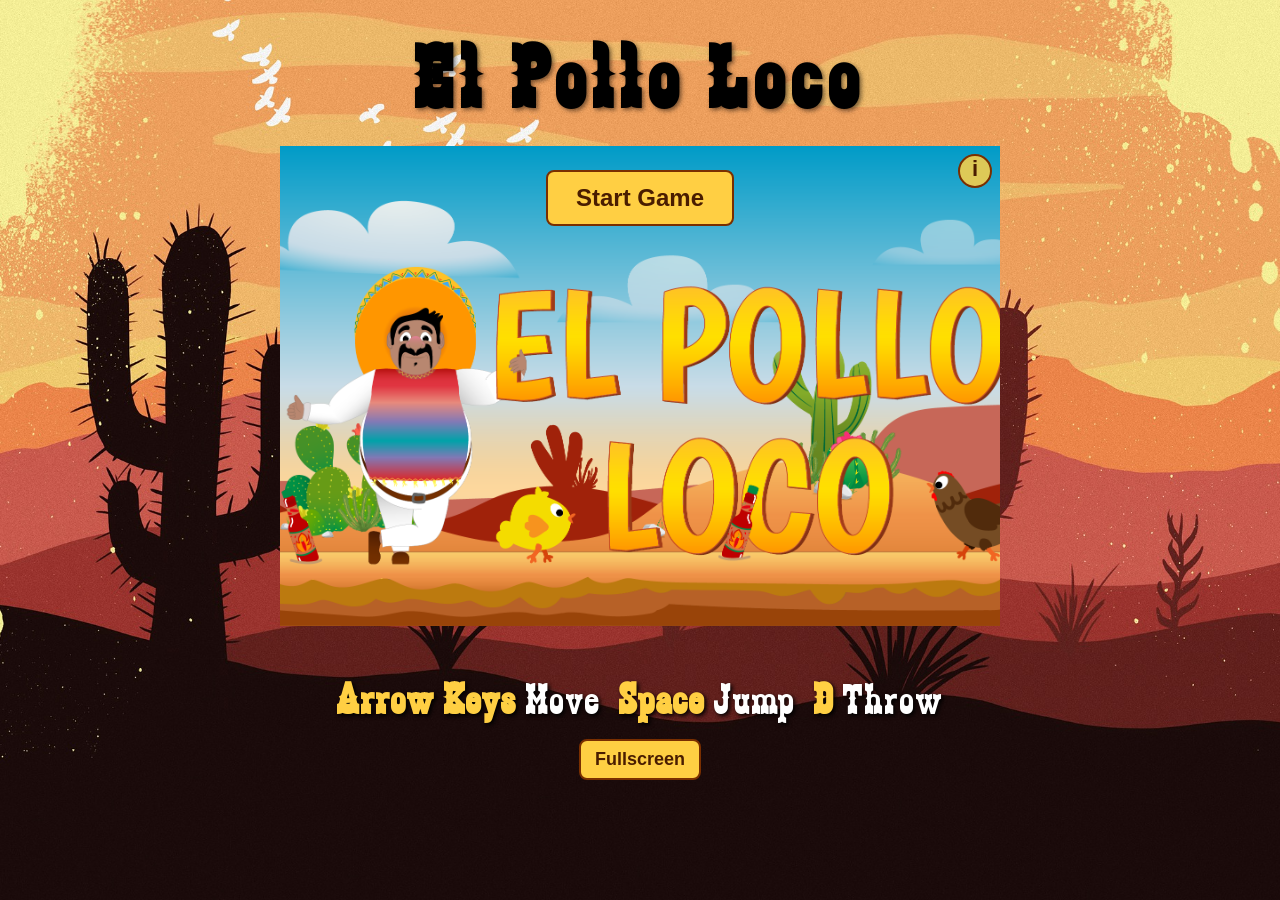
==== index.html @ 6c763aab "refactor  impressum responsive" ====
<!DOCTYPE html>
<html lang="en">

<head>
    <meta charset="UTF-8">
    <meta name="viewport" content="width=device-width, initial-scale=1.0">
    <link rel="stylesheet" href="style.css">
    <title>El Pollo Loco</title>
    <script src="models/drawable-objekt.class.js" defer></script>
    <script src="models/movable-object.class.js" defer></script>
    <script src="models/character.class.js" defer></script>
    <script src="models/chicken.class.js" defer></script>
    <script src="models/cloud.class.js" defer></script>
    <script src="models/status-bar.class.js" defer></script>
    <script src="models/world.class.js" defer></script>
    <script src="models/background-object.class.js" defer></script>
    <script src="models/endboss.class.js" defer></script>
    <script src="models/keyboard.class.js" defer></script>
    <script src="models/level.class.js" defer></script>
    <script src="models/throwable-object.class.js" defer></script>
    <script src="models/bottle.class.js" defer></script>
    <script src="models/coin.class.js" defer></script>
    <script src="levels/level1.js" defer></script>
    <script src="js/game.js" defer></script>
    <link rel="icon" type="image/png" href="img/7_statusbars/3_icons/icon_salsa_bottle.png">

</head>

<body onload="init()">
    <h1>El Pollo Loco</h1>
    <div class="orientation-warning" role="status" aria-live="polite">
        <div class="orientation-warning-content">
            <p>Please rotate your phone horizontally.</p>
            <span>The game starts in landscape mode.</span>
        </div>
    </div>
    <div class="game-container">
        <canvas id="canvas" width="720" height="480"></canvas>
        <div id="startScreen" class="start-screen">
            <button id="startButton" onclick="startGame()" class="start-button">Start Game</button>
        </div>
        <button type="button" onclick="openFullscreen()" class="mobile-fullscreen-button" aria-label="Open fullscreen">
            <svg class="mobile-fullscreen-icon" viewBox="0 0 24 24" aria-hidden="true" focusable="false">
                <path d="M4 9V4H9"></path>
                <path d="M15 4H20V9"></path>
                <path d="M20 15V20H15"></path>
                <path d="M9 20H4V15"></path>
            </svg>
        </button>
        <button id="fullscreenExitButton" onclick="exitFullscreen()" class="fullscreen-exit-button d-none" aria-label="Exit fullscreen">
            <span class="fullscreen-exit-text">Exit</span>
            <svg class="fullscreen-exit-icon" viewBox="0 0 24 24" aria-hidden="true" focusable="false">
                <path d="M9 4V9H4"></path>
                <path d="M15 4V9H20"></path>
                <path d="M20 15H15V20"></path>
                <path d="M4 15H9V20"></path>
            </svg>
        </button>
        <footer class="site-footer">
            <a href="impressum.html" aria-label="Impressum">Impressum</a>
        </footer>
        <div id="mobileControls" class="mobile-controls" aria-label="Game controls">
            <div class="mobile-control-group">
                <button type="button" class="mobile-control-button" data-key="LEFT" aria-label="Move left">
                    <svg class="mobile-control-icon" viewBox="0 0 24 24" aria-hidden="true" focusable="false">
                        <path d="M15 5L8 12L15 19"></path>
                    </svg>
                </button>
                <button type="button" class="mobile-control-button" data-key="RIGHT" aria-label="Move right">
                    <svg class="mobile-control-icon" viewBox="0 0 24 24" aria-hidden="true" focusable="false">
                        <path d="M9 5L16 12L9 19"></path>
                    </svg>
                </button>
            </div>
            <div class="mobile-control-group">
                <button type="button" class="mobile-control-button" data-key="SPACE" aria-label="Jump">
                    <svg class="mobile-control-icon" viewBox="0 0 24 24" aria-hidden="true" focusable="false">
                        <path d="M5 15L12 8L19 15"></path>
                    </svg>
                </button>
                <button type="button" class="mobile-control-button" data-key="D" aria-label="Throw bottle">
                    <img class="mobile-control-icon mobile-control-icon-bottle" src="img/7_statusbars/3_icons/icon_salsa_bottle.png" alt="" aria-hidden="true">
                </button>
            </div>
        </div>
    </div>
    <div id="startControls" class="start-controls">
        <span><b>Arrow Keys</b> Move </span>
        <span><b>Space</b> Jump </span>
        <span><b>D</b> Throw </span>
    </div>
    <button id="fullscreenButton" onclick="openFullscreen()" class="fullscreen-button">Fullscreen</button>
</body>

</html>
---- style.css ----
@font-face {
  font-family: "Zabars";
  src: url("fonts/Zabars.ttf") format("truetype");
}

* {
  box-sizing: border-box;
}

html {
  min-height: 100%;
}

body {
  display: flex;
  flex-direction: column;
  align-items: center;
  min-height: 100vh;
  margin: 0;
  padding: 16px;
  background-image: url("img/desert.jpg");
  background-size: cover;
  background-position: center;
  font-family: "Zabars", Arial, Helvetica, sans-serif;
  overflow-x: hidden;
}

h1 {
  margin: 16px 0 24px;
  font-size: 90px;
  letter-spacing: 9px;
  line-height: 1;
  text-align: center;
  text-shadow: 2px 2px 4px rgba(0, 0, 0, 0.5);
}

.orientation-warning {
  display: none;
}

.orientation-warning-content {
  max-width: 360px;
  padding: 24px;
  border: 2px solid #ffcf43;
  border-radius: 8px;
  background-color: rgba(0, 0, 0, 0.62);
  color: white;
  text-align: center;
  text-shadow: 2px 2px 4px black;
}

.orientation-warning-content p {
  margin: 0 0 10px;
  font-size: 40px;
  line-height: 1;
}

.orientation-warning-content span {
  display: block;
  font-size: 28px;
  line-height: 1;
}

canvas {
  background-color: black;
  display: block;
  background-position: center;
  width: 100%;
  height: 100%;
}

.game-container {
  position: relative;
  width: min(720px, calc(100vw - 32px), 150vh);
  aspect-ratio: 3 / 2;
  background-color: black;
}

.game-container:fullscreen {
  width: min(100vw, 150vh);
  height: auto;
  aspect-ratio: 3 / 2;
  margin: auto;
}

.game-container:-webkit-full-screen {
  width: min(100vw, 150vh);
  height: auto;
  aspect-ratio: 3 / 2;
  margin: auto;
}

.start-screen {
  position: absolute;
  inset: 0;
  display: flex;
  flex-direction: column;
  justify-content: space-between;
  align-items: center;
  background-image: url("img/9_intro_outro_screens/start/startscreen_1.png");
  background-size: cover;
  background-position: center;
}

.start-controls {
  display: flex;
  flex-wrap: wrap;
  justify-content: center;
  gap: 18px;
  margin-top: 48px;
  color: white;
  font-size: 44px;
  letter-spacing: 2px;
  text-shadow: 2px 2px 4px black;
}

.start-controls b {
  color: #ffcf43;
}

.win-screen {
  background-image: url("img/You won, you lost/You Win A.png");
}

.final-screen {
  z-index: 10;
  background-color: black;
  background-size: contain;
  background-repeat: no-repeat;
  background-position: center;
}

.final-screen .start-controls {
  display: none;
}

.lose-screen {
  background-image: url("img/You won, you lost/You lost.png");
}

.game-over-screen {
  background-image: url("img/You won, you lost/Game Over.png");
}

.start-button {
  margin-top: 24px;
  padding: 12px 28px;
  border: 2px solid #7a2f00;
  border-radius: 8px;
  background-color: #ffcf43;
  color: #4a1d00;
  cursor: pointer;
  font-size: 24px;
  font-weight: bold;
}

.start-button:hover {
  background-color: #ffb72b;
}

.fullscreen-button {
  margin-top: 16px;
  padding: 8px 14px;
  border: 2px solid #7a2f00;
  border-radius: 8px;
  background-color: #ffcf43;
  color: #4a1d00;
  cursor: pointer;
  font-size: 18px;
  font-weight: bold;
}

.fullscreen-exit-button {
  position: absolute;
  right: 12px;
  bottom: 12px;
  z-index: 20;
  padding: 8px 14px;
  border: 2px solid #7a2f00;
  border-radius: 8px;
  background-color: #ffcf43;
  color: #4a1d00;
  cursor: pointer;
  font-size: 18px;
  font-weight: bold;
}

.fullscreen-button:hover,
.fullscreen-exit-button:hover {
  background-color: #ffb72b;
}

.site-footer {
  position: absolute;
  top: 8px;
  right: 8px;
  z-index: 30;
  margin: 0;
  font-family: Arial, Helvetica, sans-serif;
}

.back-link,
.legal-content a {
  color: #98312C;
  text-decoration: underline;
  text-underline-offset: 3px;
}

.site-footer a {
  display: grid;
  place-items: center;
  width: 34px;
  height: 34px;
  border: 2px solid #7a2f00;
  border-radius: 50%;
  background-color: rgba(255, 207, 67, 0.86);
  color: #4a1d00;
  font-size: 0;
  font-weight: bold;
  line-height: 1;
  text-decoration: none;
  touch-action: manipulation;
}

.site-footer a::before {
  content: "i";
  font-size: 22px;
}

.site-footer a:active {
  background-color: #ffb72b;
}

.legal-page {
  align-items: stretch;
  padding: 32px 16px;
  font-family: Arial, Helvetica, sans-serif;
}

.legal-content {
  width: min(860px, 100%);
  margin: 0 auto;
  padding: 28px;
  border: 2px solid #7a2f00;
  border-radius: 8px;
  background-color: rgba(255, 255, 255, 0.9);
  color: #23150a;
  line-height: 1.5;
}

.legal-content h1 {
  margin: 24px 0;
  font-family: "Zabars", Arial, Helvetica, sans-serif;
  font-size: 72px;
  letter-spacing: 4px;
}

.legal-content h2 {
  margin: 28px 0 8px;
  font-size: 24px;
}

.legal-content p {
  margin: 0;
  font-size: 16px;
}

.back-link {
  display: inline-block;
  font-size: 15px;
}

.fullscreen-exit-icon {
  width: 20px;
  height: 20px;
  display: none;
}

.fullscreen-exit-icon path {
  fill: none;
  stroke: currentColor;
  stroke-linecap: round;
  stroke-linejoin: round;
  stroke-width: 2.5;
}

.mobile-fullscreen-button {
  position: absolute;
  top: 8px;
  left: 8px;
  z-index: 20;
  display: none;
  width: 34px;
  height: 34px;
  padding: 5px;
  border: 2px solid #7a2f00;
  border-radius: 8px;
  background-color: rgba(255, 207, 67, 0.86);
  color: #4a1d00;
  cursor: pointer;
  touch-action: manipulation;
}

.mobile-fullscreen-button:active {
  background-color: #ffb72b;
}

.mobile-fullscreen-icon {
  width: 20px;
  height: 20px;
  display: block;
}

.mobile-fullscreen-icon path {
  fill: none;
  stroke: currentColor;
  stroke-linecap: round;
  stroke-linejoin: round;
  stroke-width: 2.5;
}

.game-container:fullscreen .mobile-fullscreen-button,
.game-container:-webkit-full-screen .mobile-fullscreen-button {
  display: none;
}

.mobile-controls {
  position: absolute;
  right: 10px;
  bottom: 10px;
  left: 10px;
  z-index: 15;
  display: none;
  justify-content: space-between;
  pointer-events: none;
}

.mobile-control-group {
  display: flex;
  gap: 8px;
  pointer-events: auto;
}

.mobile-control-button {
  min-width: 58px;
  min-height: 42px;
  padding: 8px 10px;
  border: 2px solid #7a2f00;
  border-radius: 8px;
  background-color: rgba(255, 207, 67, 0.86);
  color: #4a1d00;
  cursor: pointer;
  font-size: 18px;
  font-weight: bold;
  display: grid;
  place-items: center;
  touch-action: none;
}

.mobile-control-button:active {
  background-color: #ffb72b;
}

.mobile-control-icon {
  width: 28px;
  height: 28px;
  display: block;
}

.mobile-control-icon path {
  fill: none;
  stroke: currentColor;
  stroke-linecap: round;
  stroke-linejoin: round;
  stroke-width: 4;
}

.mobile-control-icon-bottle {
  object-fit: contain;
}

.start-screen:not(.d-none) ~ .mobile-controls {
  display: none;
}

.d-none {
  display: none;
}

@media (max-width: 760px), (min-aspect-ratio: 1/1) and (max-height: 760px) {
  .fullscreen-exit-button:not(.d-none) {
    top: 8px;
    right: 8px;
    bottom: auto;
    display: grid;
    place-items: center;
    width: 34px;
    height: 34px;
    padding: 5px;
    background-color: rgba(255, 207, 67, 0.86);
    touch-action: manipulation;
  }

  .fullscreen-exit-text {
    display: none;
  }

  .fullscreen-exit-icon {
    display: block;
  }

  .mobile-fullscreen-button {
    display: grid;
    place-items: center;
  }

  .mobile-controls {
    display: flex;
  }
}

@media (max-aspect-ratio: 999/1000) and (max-width: 760px) {
  html:not(.legal-document),
  body:not(.legal-page) {
    height: 100vh;
    height: 100dvh;
    min-height: 0;
    overflow: hidden;
  }

  body:not(.legal-page) {
    justify-content: center;
    padding: 24px;
  }

  body:not(.legal-page) h1,
  .game-container,
  .start-controls,
  .fullscreen-button {
    display: none;
  }

  .orientation-warning {
    position: fixed;
    inset: 0;
    z-index: 100;
    display: flex;
    align-items: center;
    justify-content: center;
    padding: 24px;
    background-image: url("img/desert.jpg");
    background-position: center;
    background-size: cover;
  }
}

@media (max-width: 760px) {
  body {
    padding: 12px;
  }

  h1 {
    margin: 8px 0 16px;
    font-size: 56px;
    letter-spacing: 4px;
  }

  .game-container {
    width: min(calc(100vw - 24px), 130vh);
  }

  .start-controls {
    gap: 10px 14px;
    margin-top: 24px;
    font-size: 30px;
    letter-spacing: 1px;
  }

  .start-button {
    margin-top: 14px;
    padding: 10px 20px;
    font-size: 20px;
  }

  .fullscreen-button {
    font-size: 16px;
  }

  .site-footer {
    top: 8px;
    right: 8px;
  }

  .site-footer a {
    width: 34px;
    height: 34px;
  }

  .site-footer a::before {
    content: "i";
    font-size: 22px;
  }

  .mobile-fullscreen-button {
    width: 32px;
    height: 32px;
  }

  .mobile-control-button {
    min-width: 54px;
    min-height: 40px;
    font-size: 16px;
  }
}

@media (max-width: 760px) {
  .fullscreen-exit-button:not(.d-none) {
    width: 32px;
    height: 32px;
  }
}

@media (max-width: 520px) {
  h1 {
    font-size: 42px;
    letter-spacing: 2px;
  }

  .legal-page {
    padding: 12px;
  }

  .legal-content {
    padding: 16px;
  }

  .legal-content h1 {
    margin: 16px 0;
    font-size: 44px;
    letter-spacing: 2px;
    overflow-wrap: anywhere;
  }

  .legal-content h2 {
    margin: 20px 0 8px;
    font-size: 20px;
  }

  .legal-content p,
  .back-link {
    font-size: 14px;
  }

  .game-container {
    width: calc(100vw - 24px);
  }

  .start-controls {
    flex-direction: column;
    gap: 6px;
    margin-top: 18px;
    font-size: 26px;
  }

  .mobile-controls {
    right: 6px;
    bottom: 6px;
    left: 6px;
  }

  .mobile-control-group {
    gap: 6px;
  }

  .mobile-fullscreen-button {
    top: 6px;
    left: 6px;
  }

  .mobile-fullscreen-button {
    width: 30px;
    height: 30px;
    padding: 4px;
  }

  .mobile-fullscreen-icon {
    width: 18px;
    height: 18px;
  }

  .mobile-control-button {
    min-width: 48px;
    min-height: 38px;
    padding: 6px 8px;
    font-size: 15px;
  }

  .mobile-control-icon {
    width: 24px;
    height: 24px;
  }
}

@media (max-width: 520px) {
  .fullscreen-exit-button:not(.d-none) {
    top: 6px;
    right: 6px;
    width: 30px;
    height: 30px;
    padding: 4px;
  }

  .fullscreen-exit-icon {
    width: 18px;
    height: 18px;
  }
}

@media (max-height: 560px) {
  body {
    padding: 8px;
  }

  h1 {
    margin: 0 0 8px;
    font-size: 42px;
    letter-spacing: 2px;
  }

  .game-container {
    width: min(calc(100vw - 16px), 120vh);
  }

  .start-controls {
    margin-top: 8px;
    font-size: 24px;
  }

  .site-footer {
    top: 6px;
    right: 6px;
  }

  .site-footer a {
    width: 30px;
    height: 30px;
  }

  .site-footer a::before {
    content: "i";
    font-size: 20px;
  }

  .fullscreen-button {
    margin-top: 8px;
  }

  .mobile-fullscreen-button {
    top: 6px;
    left: 6px;
  }

  .mobile-fullscreen-button {
    width: 30px;
    height: 30px;
    padding: 4px;
  }

  .mobile-fullscreen-icon {
    width: 18px;
    height: 18px;
  }

  .mobile-control-button {
    min-width: 48px;
    min-height: 36px;
    padding: 6px 8px;
    font-size: 15px;
  }

  .mobile-control-icon {
    width: 24px;
    height: 24px;
  }
}

@media (max-height: 560px) {
  .fullscreen-exit-button:not(.d-none) {
    top: 6px;
    right: 6px;
    width: 30px;
    height: 30px;
    padding: 4px;
  }

  .fullscreen-exit-icon {
    width: 18px;
    height: 18px;
  }
}

@media (min-aspect-ratio: 1/1) and (max-height: 560px) {
  html:not(.legal-document),
  body:not(.legal-page) {
    height: 100vh;
    height: 100dvh;
    min-height: 0;
    overflow: hidden;
  }

  body:not(.legal-page) {
    justify-content: center;
    padding: 4px;
  }

  body:not(.legal-page) h1,
  .start-controls,
  .fullscreen-button {
    display: none;
  }

  .game-container {
    width: min(calc(100vw - 8px), 145vh);
  }

  .mobile-controls {
    right: 6px;
    bottom: 6px;
    left: 6px;
  }

  .mobile-fullscreen-button {
    top: 6px;
    left: 6px;
  }

  .mobile-fullscreen-button {
    width: 28px;
    height: 28px;
    padding: 4px;
  }

  .mobile-fullscreen-icon {
    width: 16px;
    height: 16px;
  }

  .mobile-control-button {
    min-width: 46px;
    min-height: 34px;
    padding: 5px 7px;
    font-size: 14px;
  }

  .mobile-control-icon {
    width: 22px;
    height: 22px;
  }
}

@media (min-aspect-ratio: 1/1) and (max-height: 560px) {
  .fullscreen-exit-button:not(.d-none) {
    top: 6px;
    right: 6px;
    width: 28px;
    height: 28px;
    padding: 4px;
  }

  .fullscreen-exit-icon {
    width: 16px;
    height: 16px;
  }
}

@supports (height: 100dvh) {
  @media (min-aspect-ratio: 1/1) and (max-height: 560px) {
    .game-container {
      width: min(calc(100vw - 8px), 145dvh);
    }
  }
}
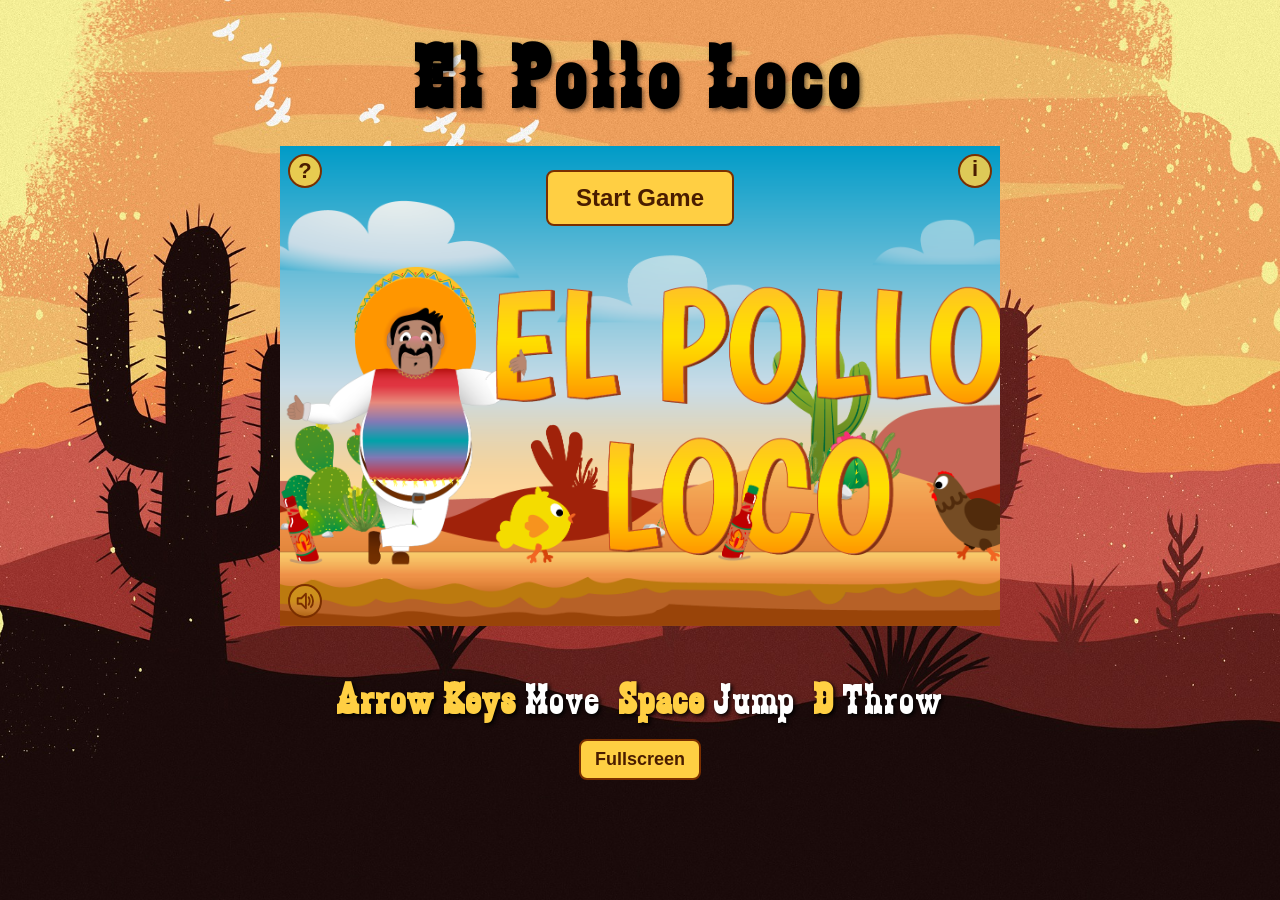
==== commit e9e0cff6: "Add instructions dialog and sound toggle" ====
--- a/index.html
+++ b/index.html
@@ -21,6 +21,7 @@
     <script src="models/bottle.class.js" defer></script>
     <script src="models/coin.class.js" defer></script>
     <script src="levels/level1.js" defer></script>
+    <script src="js/sound.js" defer></script>
     <script src="js/game.js" defer></script>
     <link rel="icon" type="image/png" href="img/7_statusbars/3_icons/icon_salsa_bottle.png">
 
@@ -37,7 +38,10 @@
     <div class="game-container">
         <canvas id="canvas" width="720" height="480"></canvas>
         <div id="startScreen" class="start-screen">
-            <button id="startButton" onclick="startGame()" class="start-button">Start Game</button>
+            <div class="start-actions">
+                <button id="startButton" onclick="startGame()" class="start-button">Start Game</button>
+                <button id="howToPlayButton" type="button" class="how-to-play-button" aria-label="Anleitung">?</button>
+            </div>
         </div>
         <button type="button" onclick="openFullscreen()" class="mobile-fullscreen-button" aria-label="Open fullscreen">
             <svg class="mobile-fullscreen-icon" viewBox="0 0 24 24" aria-hidden="true" focusable="false">
@@ -59,6 +63,18 @@
         <footer class="site-footer">
             <a href="impressum.html" aria-label="Impressum">Impressum</a>
         </footer>
+        <button id="muteButton" type="button" class="mute-button" aria-label="Sound einschalten">
+            <svg class="mute-button-icon mute-button-icon-on" viewBox="0 0 24 24" aria-hidden="true" focusable="false">
+                <path d="M4 9V15H8L13 20V4L8 9H4Z"></path>
+                <path d="M16 8C17.5 10 17.5 14 16 16"></path>
+                <path d="M18.5 5.5C21.5 9 21.5 15 18.5 18.5"></path>
+            </svg>
+            <svg class="mute-button-icon mute-button-icon-off" viewBox="0 0 24 24" aria-hidden="true" focusable="false">
+                <path d="M4 9V15H8L13 20V4L8 9H4Z"></path>
+                <path d="M17 9L21 13"></path>
+                <path d="M21 9L17 13"></path>
+            </svg>
+        </button>
         <div id="mobileControls" class="mobile-controls" aria-label="Game controls">
             <div class="mobile-control-group">
                 <button type="button" class="mobile-control-button" data-key="LEFT" aria-label="Move left">
@@ -84,6 +100,20 @@
             </div>
         </div>
     </div>
+    <div id="howToPlayOverlay" class="how-to-play-overlay d-none" role="dialog" aria-modal="true" aria-labelledby="howToPlayTitle">
+        <div class="how-to-play-dialog">
+            <button id="howToPlayCloseButton" type="button" class="how-to-play-close-button" aria-label="Anleitung schliessen">X</button>
+            <h2 id="howToPlayTitle">So spielst du</h2>
+            <p>Laufe durch die Wueste, sammle Muenzen und Salsa-Flaschen und besiege am Ende das grosse Huhn.</p>
+            <ul>
+                <li><b>Pfeiltasten</b> bewegen Pepe nach links und rechts.</li>
+                <li><b>Leertaste</b> laesst Pepe springen.</li>
+                <li><b>D</b> wirft eine Salsa-Flasche.</li>
+                <li>Springe auf Huehner oder triff sie mit Flaschen.</li>
+                <li>Sammle Flaschen vor dem Bosskampf.</li>
+            </ul>
+        </div>
+    </div>
     <div id="startControls" class="start-controls">
         <span><b>Arrow Keys</b> Move </span>
         <span><b>Space</b> Jump </span>
--- a/style.css
+++ b/style.css
@@ -142,8 +142,11 @@
   background-image: url("img/You won, you lost/Game Over.png");
 }
 
+.start-actions {
+  margin-top: 24px;
+}
+
 .start-button {
-  margin-top: 24px;
   padding: 12px 28px;
   border: 2px solid #7a2f00;
   border-radius: 8px;
@@ -154,7 +157,98 @@
   font-weight: bold;
 }
 
-.start-button:hover {
+.how-to-play-button {
+  position: absolute;
+  top: 8px;
+  left: 8px;
+  z-index: 30;
+  display: grid;
+  place-items: center;
+  width: 34px;
+  height: 34px;
+  padding: 0;
+  border: 2px solid #7a2f00;
+  border-radius: 50%;
+  background-color: rgba(255, 207, 67, 0.9);
+  color: #4a1d00;
+  cursor: pointer;
+  font-family: Arial, Helvetica, sans-serif;
+  font-size: 22px;
+  font-weight: bold;
+  line-height: 1;
+  touch-action: manipulation;
+}
+
+.start-button:hover,
+.how-to-play-button:hover {
+  background-color: #ffb72b;
+}
+
+.how-to-play-overlay {
+  position: fixed;
+  inset: 0;
+  z-index: 90;
+  display: flex;
+  align-items: center;
+  justify-content: center;
+  padding: 16px;
+  background-color: rgba(0, 0, 0, 0.64);
+  font-family: Arial, Helvetica, sans-serif;
+}
+
+.how-to-play-dialog {
+  position: relative;
+  width: min(520px, 100%);
+  max-height: calc(100vh - 32px);
+  overflow: auto;
+  padding: 24px;
+  border: 2px solid #7a2f00;
+  border-radius: 8px;
+  background-color: rgba(255, 246, 214, 0.96);
+  color: #23150a;
+}
+
+.how-to-play-dialog h2 {
+  margin: 0 44px 12px 0;
+  font-size: 32px;
+}
+
+.how-to-play-dialog p {
+  margin: 0 0 12px;
+  font-size: 16px;
+  line-height: 1.4;
+}
+
+.how-to-play-dialog ul {
+  margin: 0;
+  padding-left: 22px;
+}
+
+.how-to-play-dialog li {
+  margin-bottom: 8px;
+  font-size: 16px;
+  line-height: 1.35;
+}
+
+.how-to-play-close-button {
+  position: absolute;
+  top: 10px;
+  right: 10px;
+  display: grid;
+  place-items: center;
+  width: 32px;
+  height: 32px;
+  border: 2px solid #7a2f00;
+  border-radius: 8px;
+  background-color: #ffcf43;
+  color: #4a1d00;
+  cursor: pointer;
+  font-size: 16px;
+  font-weight: bold;
+  line-height: 1;
+}
+
+.how-to-play-close-button:hover {
   background-color: #ffb72b;
 }
 
@@ -229,6 +323,56 @@
 
 .site-footer a:active {
   background-color: #ffb72b;
+}
+
+.mute-button {
+  position: absolute;
+  bottom: 8px;
+  left: 8px;
+  z-index: 30;
+  display: grid;
+  place-items: center;
+  width: 34px;
+  height: 34px;
+  padding: 0;
+  border: 2px solid #7a2f00;
+  border-radius: 50%;
+  background-color: rgba(255, 207, 67, 0.26);
+  color: #7a2f00;
+  cursor: pointer;
+  backdrop-filter: blur(2px);
+  touch-action: manipulation;
+}
+
+.mute-button.is-muted {
+  background-color: rgba(152, 49, 44, 0.28);
+  color: #98312c;
+}
+
+.mute-button-icon {
+  width: 22px;
+  height: 22px;
+  display: block;
+}
+
+.mute-button-icon path {
+  fill: none;
+  stroke: currentColor;
+  stroke-linecap: round;
+  stroke-linejoin: round;
+  stroke-width: 2;
+}
+
+.mute-button-icon-off {
+  display: none;
+}
+
+.mute-button.is-muted .mute-button-icon-on {
+  display: none;
+}
+
+.mute-button.is-muted .mute-button-icon-off {
+  display: block;
 }
 
 .legal-page {
@@ -388,6 +532,18 @@
 }
 
 @media (max-width: 760px), (min-aspect-ratio: 1/1) and (max-height: 760px) {
+  .start-screen.d-none ~ .mute-button {
+    top: 8px;
+    bottom: auto;
+    left: calc(50% - 22px);
+    transform: translateX(-100%);
+  }
+
+  .start-screen.d-none ~ .mobile-fullscreen-button {
+    top: 8px;
+    left: calc(50% + 22px);
+  }
+
   .fullscreen-exit-button:not(.d-none) {
     top: 8px;
     right: 8px;
@@ -476,10 +632,22 @@
     letter-spacing: 1px;
   }
 
+  .start-actions {
+    margin-top: 14px;
+  }
+
   .start-button {
-    margin-top: 14px;
     padding: 10px 20px;
     font-size: 20px;
+  }
+
+  .how-to-play-button {
+    top: 8px;
+    left: 8px;
+    width: 34px;
+    height: 34px;
+    padding: 0;
+    font-size: 22px;
   }
 
   .fullscreen-button {
@@ -499,6 +667,16 @@
   .site-footer a::before {
     content: "i";
     font-size: 22px;
+  }
+
+  .mute-button {
+    width: 32px;
+    height: 32px;
+  }
+
+  .mute-button-icon {
+    width: 20px;
+    height: 20px;
   }
 
   .mobile-fullscreen-button {
@@ -562,6 +740,14 @@
     font-size: 26px;
   }
 
+  .how-to-play-dialog {
+    padding: 18px;
+  }
+
+  .how-to-play-dialog h2 {
+    font-size: 28px;
+  }
+
   .mobile-controls {
     right: 6px;
     bottom: 6px;
@@ -573,7 +759,7 @@
   }
 
   .mobile-fullscreen-button {
-    top: 6px;
+    top: 44px;
     left: 6px;
   }
 
@@ -617,6 +803,15 @@
 }
 
 @media (max-height: 560px) {
+  .start-screen.d-none ~ .mute-button {
+    top: 6px;
+    bottom: auto;
+  }
+
+  .start-screen.d-none ~ .mobile-fullscreen-button {
+    top: 6px;
+  }
+
   body {
     padding: 8px;
   }
@@ -636,6 +831,33 @@
     font-size: 24px;
   }
 
+  .start-actions {
+    margin-top: 8px;
+  }
+
+  .start-button {
+    padding: 8px 16px;
+    font-size: 18px;
+  }
+
+  .how-to-play-button {
+    top: 6px;
+    left: 6px;
+    width: 30px;
+    height: 30px;
+    padding: 0;
+    font-size: 20px;
+  }
+
+  .how-to-play-dialog {
+    max-height: calc(100vh - 16px);
+    padding: 16px;
+  }
+
+  .how-to-play-dialog h2 {
+    font-size: 26px;
+  }
+
   .site-footer {
     top: 6px;
     right: 6px;
@@ -651,12 +873,24 @@
     font-size: 20px;
   }
 
+  .mute-button {
+    bottom: 6px;
+    left: 6px;
+    width: 30px;
+    height: 30px;
+  }
+
+  .mute-button-icon {
+    width: 18px;
+    height: 18px;
+  }
+
   .fullscreen-button {
     margin-top: 8px;
   }
 
   .mobile-fullscreen-button {
-    top: 6px;
+    top: 42px;
     left: 6px;
   }
 
@@ -699,6 +933,31 @@
   }
 }
 
+@media (min-aspect-ratio: 1/1) and (max-height: 760px) {
+  html:not(.legal-document),
+  body:not(.legal-page) {
+    height: 100vh;
+    height: 100dvh;
+    min-height: 0;
+    overflow: hidden;
+  }
+
+  body:not(.legal-page) {
+    justify-content: center;
+    padding: 8px;
+  }
+
+  body:not(.legal-page) h1,
+  .start-controls,
+  .fullscreen-button {
+    display: none;
+  }
+
+  .game-container {
+    width: min(calc(100vw - 16px), 145vh);
+  }
+}
+
 @media (min-aspect-ratio: 1/1) and (max-height: 560px) {
   html:not(.legal-document),
   body:not(.legal-page) {
@@ -730,7 +989,7 @@
   }
 
   .mobile-fullscreen-button {
-    top: 6px;
+    top: 40px;
     left: 6px;
   }
 
@@ -774,6 +1033,12 @@
 }
 
 @supports (height: 100dvh) {
+  @media (min-aspect-ratio: 1/1) and (max-height: 760px) {
+    .game-container {
+      width: min(calc(100vw - 16px), 145dvh);
+    }
+  }
+
   @media (min-aspect-ratio: 1/1) and (max-height: 560px) {
     .game-container {
       width: min(calc(100vw - 8px), 145dvh);
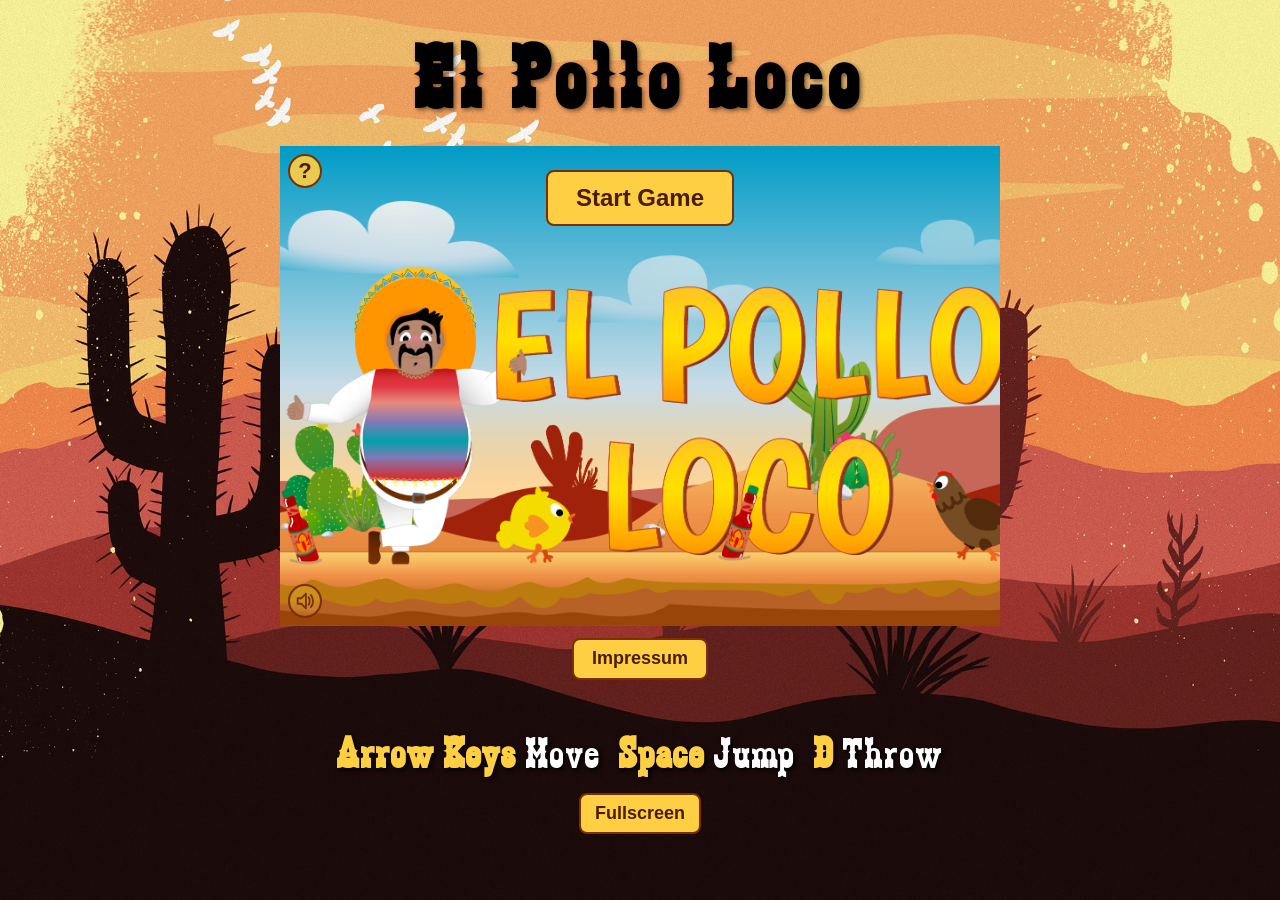
==== commit 9d955f9b: "Polish gameplay states and responsive UI" ====
--- a/index.html
+++ b/index.html
@@ -40,6 +40,7 @@
         <div id="startScreen" class="start-screen">
             <div class="start-actions">
                 <button id="startButton" onclick="startGame()" class="start-button">Start Game</button>
+                <button id="restartButton" onclick="resetToStartScreen()" class="start-button d-none">BACK TO START</button>
                 <button id="howToPlayButton" type="button" class="how-to-play-button" aria-label="Anleitung">?</button>
             </div>
         </div>
@@ -60,9 +61,6 @@
                 <path d="M4 15H9V20"></path>
             </svg>
         </button>
-        <footer class="site-footer">
-            <a href="impressum.html" aria-label="Impressum">Impressum</a>
-        </footer>
         <button id="muteButton" type="button" class="mute-button" aria-label="Sound einschalten">
             <svg class="mute-button-icon mute-button-icon-on" viewBox="0 0 24 24" aria-hidden="true" focusable="false">
                 <path d="M4 9V15H8L13 20V4L8 9H4Z"></path>
@@ -100,6 +98,9 @@
             </div>
         </div>
     </div>
+    <footer class="site-footer">
+        <a href="impressum.html">Impressum</a>
+    </footer>
     <div id="howToPlayOverlay" class="how-to-play-overlay d-none" role="dialog" aria-modal="true" aria-labelledby="howToPlayTitle">
         <div class="how-to-play-dialog">
             <button id="howToPlayCloseButton" type="button" class="how-to-play-close-button" aria-label="Anleitung schliessen">X</button>
--- a/style.css
+++ b/style.css
@@ -132,6 +132,11 @@
 
 .final-screen .start-controls {
   display: none;
+}
+
+.final-screen .start-actions {
+  margin-top: auto;
+  margin-bottom: 24px;
 }
 
 .lose-screen {
@@ -285,11 +290,7 @@
 }
 
 .site-footer {
-  position: absolute;
-  top: 8px;
-  right: 8px;
-  z-index: 30;
-  margin: 0;
+  margin-top: 12px;
   font-family: Arial, Helvetica, sans-serif;
 }
 
@@ -301,26 +302,20 @@
 }
 
 .site-footer a {
-  display: grid;
-  place-items: center;
-  width: 34px;
-  height: 34px;
+  display: inline-block;
+  padding: 8px 18px;
   border: 2px solid #7a2f00;
-  border-radius: 50%;
-  background-color: rgba(255, 207, 67, 0.86);
+  border-radius: 8px;
+  background-color: #ffcf43;
   color: #4a1d00;
-  font-size: 0;
+  font-size: 18px;
   font-weight: bold;
-  line-height: 1;
+  line-height: 1.2;
   text-decoration: none;
   touch-action: manipulation;
 }
 
-.site-footer a::before {
-  content: "i";
-  font-size: 22px;
-}
-
+.site-footer a:hover,
 .site-footer a:active {
   background-color: #ffb72b;
 }
@@ -655,18 +650,12 @@
   }
 
   .site-footer {
-    top: 8px;
-    right: 8px;
+    margin-top: 8px;
   }
 
   .site-footer a {
-    width: 34px;
-    height: 34px;
-  }
-
-  .site-footer a::before {
-    content: "i";
-    font-size: 22px;
+    padding: 6px 14px;
+    font-size: 15px;
   }
 
   .mute-button {
@@ -858,19 +847,9 @@
     font-size: 26px;
   }
 
-  .site-footer {
-    top: 6px;
-    right: 6px;
-  }
-
   .site-footer a {
-    width: 30px;
-    height: 30px;
-  }
-
-  .site-footer a::before {
-    content: "i";
-    font-size: 20px;
+    padding: 5px 12px;
+    font-size: 14px;
   }
 
   .mute-button {
@@ -943,7 +922,7 @@
   }
 
   body:not(.legal-page) {
-    justify-content: center;
+    justify-content: flex-start;
     padding: 8px;
   }
 
@@ -954,7 +933,11 @@
   }
 
   .game-container {
-    width: min(calc(100vw - 16px), 145vh);
+    width: min(calc(100vw - 16px), calc(150vh - 90px));
+  }
+
+  .site-footer {
+    margin-top: 6px;
   }
 }
 
@@ -968,7 +951,7 @@
   }
 
   body:not(.legal-page) {
-    justify-content: center;
+    justify-content: flex-start;
     padding: 4px;
   }
 
@@ -979,7 +962,16 @@
   }
 
   .game-container {
-    width: min(calc(100vw - 8px), 145vh);
+    width: min(calc(100vw - 8px), calc(150vh - 66px));
+  }
+
+  .site-footer {
+    margin-top: 4px;
+  }
+
+  .site-footer a {
+    padding: 4px 10px;
+    font-size: 13px;
   }
 
   .mobile-controls {
@@ -1035,13 +1027,13 @@
 @supports (height: 100dvh) {
   @media (min-aspect-ratio: 1/1) and (max-height: 760px) {
     .game-container {
-      width: min(calc(100vw - 16px), 145dvh);
+      width: min(calc(100vw - 16px), calc(150dvh - 90px));
     }
   }
 
   @media (min-aspect-ratio: 1/1) and (max-height: 560px) {
     .game-container {
-      width: min(calc(100vw - 8px), 145dvh);
+      width: min(calc(100vw - 8px), calc(150dvh - 66px));
     }
   }
 }
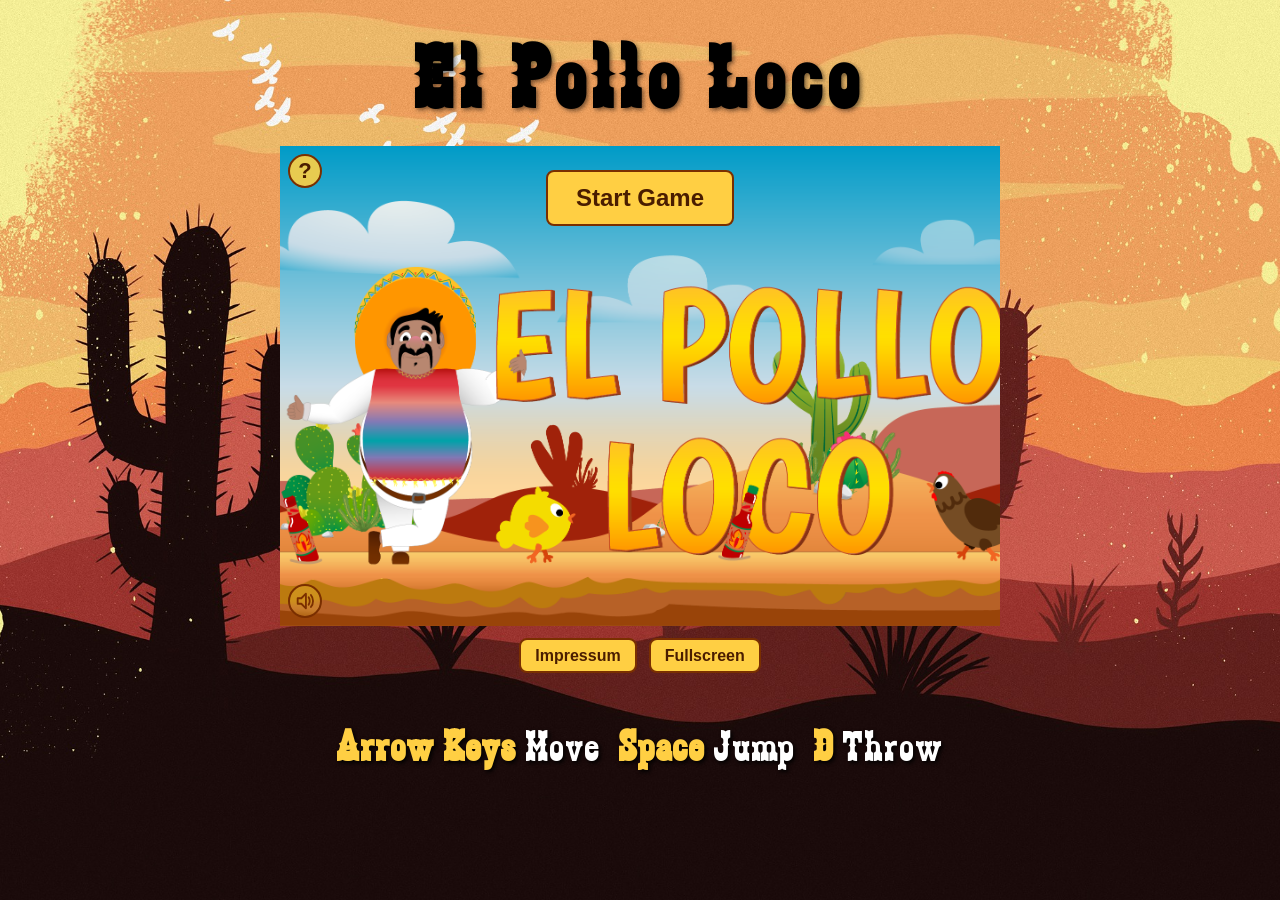
==== commit 661904e9: "Move fullscreen button next to impressum link" ====
--- a/index.html
+++ b/index.html
@@ -41,6 +41,7 @@
             <div class="start-actions">
                 <button id="startButton" onclick="startGame()" class="start-button">Start Game</button>
                 <button id="restartButton" onclick="resetToStartScreen()" class="start-button d-none">BACK TO START</button>
+                <button id="quickRestartButton" onclick="restartGame()" class="start-button d-none">RESTART</button>
                 <button id="howToPlayButton" type="button" class="how-to-play-button" aria-label="Anleitung">?</button>
             </div>
         </div>
@@ -100,6 +101,7 @@
     </div>
     <footer class="site-footer">
         <a href="impressum.html">Impressum</a>
+        <button id="fullscreenButton" onclick="openFullscreen()" class="fullscreen-button">Fullscreen</button>
     </footer>
     <div id="howToPlayOverlay" class="how-to-play-overlay d-none" role="dialog" aria-modal="true" aria-labelledby="howToPlayTitle">
         <div class="how-to-play-dialog">
@@ -120,7 +122,6 @@
         <span><b>Space</b> Jump </span>
         <span><b>D</b> Throw </span>
     </div>
-    <button id="fullscreenButton" onclick="openFullscreen()" class="fullscreen-button">Fullscreen</button>
 </body>
 
 </html>
--- a/style.css
+++ b/style.css
@@ -8,7 +8,13 @@
 }
 
 html {
+  height: 100%;
   min-height: 100%;
+}
+
+html:not(.legal-document) {
+  overflow: hidden;
+  overscroll-behavior: none;
 }
 
 body {
@@ -25,6 +31,13 @@
   overflow-x: hidden;
 }
 
+body:not(.legal-page) {
+  height: 100vh;
+  height: 100dvh;
+  overflow: hidden;
+  overscroll-behavior: none;
+}
+
 h1 {
   margin: 16px 0 24px;
   font-size: 90px;
@@ -67,6 +80,8 @@
   background-position: center;
   width: 100%;
   height: 100%;
+  touch-action: none;
+  user-select: none;
 }
 
 .game-container {
@@ -74,6 +89,8 @@
   width: min(720px, calc(100vw - 32px), 150vh);
   aspect-ratio: 3 / 2;
   background-color: black;
+  overscroll-behavior: contain;
+  touch-action: none;
 }
 
 .game-container:fullscreen {
@@ -139,6 +156,11 @@
   margin-bottom: 24px;
 }
 
+.final-screen .start-button {
+  padding: 8px 16px;
+  font-size: 18px;
+}
+
 .lose-screen {
   background-image: url("img/You won, you lost/You lost.png");
 }
@@ -148,6 +170,10 @@
 }
 
 .start-actions {
+  display: flex;
+  flex-wrap: wrap;
+  justify-content: center;
+  gap: 10px;
   margin-top: 24px;
 }
 
@@ -258,7 +284,6 @@
 }
 
 .fullscreen-button {
-  margin-top: 16px;
   padding: 8px 14px;
   border: 2px solid #7a2f00;
   border-radius: 8px;
@@ -290,6 +315,10 @@
 }
 
 .site-footer {
+  display: flex;
+  align-items: center;
+  justify-content: center;
+  gap: 12px;
   margin-top: 12px;
   font-family: Arial, Helvetica, sans-serif;
 }
@@ -301,14 +330,15 @@
   text-underline-offset: 3px;
 }
 
-.site-footer a {
+.site-footer a,
+.site-footer .fullscreen-button {
   display: inline-block;
-  padding: 8px 18px;
+  padding: 6px 14px;
   border: 2px solid #7a2f00;
   border-radius: 8px;
   background-color: #ffcf43;
   color: #4a1d00;
-  font-size: 18px;
+  font-size: 16px;
   font-weight: bold;
   line-height: 1.2;
   text-decoration: none;
@@ -316,7 +346,8 @@
 }
 
 .site-footer a:hover,
-.site-footer a:active {
+.site-footer a:active,
+.site-footer .fullscreen-button:hover {
   background-color: #ffb72b;
 }
 
@@ -636,6 +667,11 @@
     font-size: 20px;
   }
 
+  .final-screen .start-button {
+    padding: 7px 14px;
+    font-size: 16px;
+  }
+
   .how-to-play-button {
     top: 8px;
     left: 8px;
@@ -829,6 +865,11 @@
     font-size: 18px;
   }
 
+  .final-screen .start-button {
+    padding: 6px 12px;
+    font-size: 15px;
+  }
+
   .how-to-play-button {
     top: 6px;
     left: 6px;
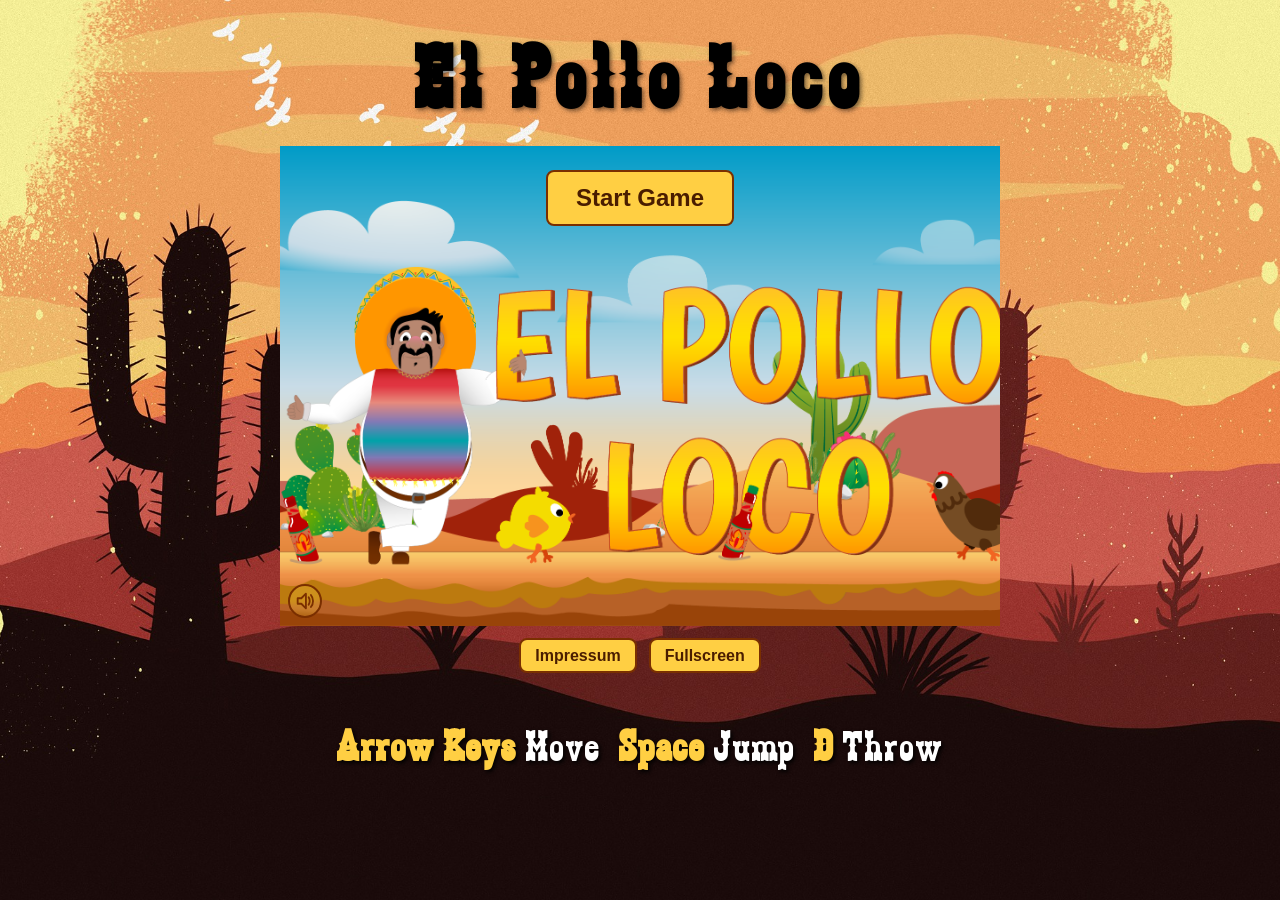
==== commit 57ff4068: "Remove unnecessary UI buttons" ====
--- a/index.html
+++ b/index.html
@@ -44,15 +44,8 @@
                 <button id="quickRestartButton" onclick="restartGame()" class="start-button d-none">RESTART</button>
                 <button id="howToPlayButton" type="button" class="how-to-play-button" aria-label="Anleitung">?</button>
             </div>
+            <a href="impressum.html" class="mobile-start-impressum">Impressum</a>
         </div>
-        <button type="button" onclick="openFullscreen()" class="mobile-fullscreen-button" aria-label="Open fullscreen">
-            <svg class="mobile-fullscreen-icon" viewBox="0 0 24 24" aria-hidden="true" focusable="false">
-                <path d="M4 9V4H9"></path>
-                <path d="M15 4H20V9"></path>
-                <path d="M20 15V20H15"></path>
-                <path d="M9 20H4V15"></path>
-            </svg>
-        </button>
         <button id="fullscreenExitButton" onclick="exitFullscreen()" class="fullscreen-exit-button d-none" aria-label="Exit fullscreen">
             <span class="fullscreen-exit-text">Exit</span>
             <svg class="fullscreen-exit-icon" viewBox="0 0 24 24" aria-hidden="true" focusable="false">
--- a/style.css
+++ b/style.css
@@ -119,6 +119,10 @@
   background-position: center;
 }
 
+.mobile-start-impressum {
+  display: none;
+}
+
 .start-controls {
   display: flex;
   flex-wrap: wrap;
@@ -193,7 +197,7 @@
   top: 8px;
   left: 8px;
   z-index: 30;
-  display: grid;
+  display: none;
   place-items: center;
   width: 34px;
   height: 34px;
@@ -503,6 +507,8 @@
   display: none;
   justify-content: space-between;
   pointer-events: none;
+  -webkit-touch-callout: none;
+  user-select: none;
 }
 
 .mobile-control-group {
@@ -525,6 +531,9 @@
   display: grid;
   place-items: center;
   touch-action: none;
+  -webkit-touch-callout: none;
+  -webkit-user-select: none;
+  user-select: none;
 }
 
 .mobile-control-button:active {
@@ -535,6 +544,8 @@
   width: 28px;
   height: 28px;
   display: block;
+  -webkit-user-drag: none;
+  user-select: none;
 }
 
 .mobile-control-icon path {
@@ -558,11 +569,48 @@
 }
 
 @media (max-width: 760px), (min-aspect-ratio: 1/1) and (max-height: 760px) {
+  .how-to-play-button {
+    display: grid;
+  }
+
+  .start-screen:not(.final-screen) {
+    justify-content: flex-start;
+    padding-top: max(16px, env(safe-area-inset-top));
+  }
+
+  .start-screen:not(.final-screen) .start-actions {
+    margin-top: 0;
+  }
+
+  .start-screen:not(.d-none):not(.final-screen) .mobile-start-impressum {
+    position: absolute;
+    right: 8px;
+    bottom: 8px;
+    z-index: 30;
+    display: inline-block;
+    padding: 6px 14px;
+    border: 2px solid #7a2f00;
+    border-radius: 8px;
+    background-color: #ffcf43;
+    color: #4a1d00;
+    font-family: Arial, Helvetica, sans-serif;
+    font-size: 15px;
+    font-weight: bold;
+    line-height: 1.2;
+    text-decoration: none;
+    touch-action: manipulation;
+  }
+
+  .start-screen:not(.d-none):not(.final-screen) .mobile-start-impressum:hover,
+  .start-screen:not(.d-none):not(.final-screen) .mobile-start-impressum:active {
+    background-color: #ffb72b;
+  }
+
   .start-screen.d-none ~ .mute-button {
     top: 8px;
     bottom: auto;
-    left: calc(50% - 22px);
-    transform: translateX(-100%);
+    left: 50%;
+    transform: translateX(-50%);
   }
 
   .start-screen.d-none ~ .mobile-fullscreen-button {
@@ -629,10 +677,27 @@
     display: flex;
     align-items: center;
     justify-content: center;
-    padding: 24px;
+    padding: 24px 24px 88px;
     background-image: url("img/desert.jpg");
     background-position: center;
     background-size: cover;
+  }
+
+  body:not(.legal-page) .site-footer {
+    position: fixed;
+    right: 16px;
+    bottom: max(16px, env(safe-area-inset-bottom));
+    left: 16px;
+    z-index: 110;
+    margin-top: 0;
+  }
+
+  body:not(.legal-page) .site-footer .fullscreen-button {
+    display: none;
+  }
+
+  body:not(.legal-page) .site-footer a {
+    display: none;
   }
 }
 
@@ -1065,7 +1130,70 @@
   }
 }
 
+body.phone-immersive:not(.legal-page) {
+  justify-content: flex-start;
+  padding: 0;
+  background: black;
+}
+
+body.phone-immersive h1,
+body.phone-immersive .site-footer,
+body.phone-immersive #startControls {
+  display: none;
+}
+
+body.phone-immersive .game-container {
+  position: fixed;
+  inset: 0;
+  width: 100vw;
+  height: 100vh;
+  aspect-ratio: auto;
+}
+
+body.phone-immersive canvas,
+body.phone-immersive .start-screen {
+  width: 100%;
+  height: 100%;
+}
+
+body.phone-immersive .start-screen:not(.final-screen) {
+  justify-content: flex-start;
+  padding-top: max(16px, env(safe-area-inset-top));
+}
+
+body.phone-immersive .start-screen:not(.final-screen) .start-actions {
+  margin-top: 0;
+}
+
+body.phone-immersive .start-screen.d-none ~ .mute-button {
+  top: 8px;
+  bottom: auto;
+  left: 50%;
+  transform: translateX(-50%);
+}
+
+body.phone-immersive .start-screen.d-none ~ .mobile-fullscreen-button {
+  top: 8px;
+  left: 48px;
+}
+
+body.phone-immersive .fullscreen-exit-button:not(.d-none) {
+  top: 8px;
+  right: 8px;
+  bottom: auto;
+}
+
+body.phone-immersive .mobile-controls {
+  right: 10px;
+  bottom: 10px;
+  left: 10px;
+}
+
 @supports (height: 100dvh) {
+  body.phone-immersive .game-container {
+    height: 100dvh;
+  }
+
   @media (min-aspect-ratio: 1/1) and (max-height: 760px) {
     .game-container {
       width: min(calc(100vw - 16px), calc(150dvh - 90px));
